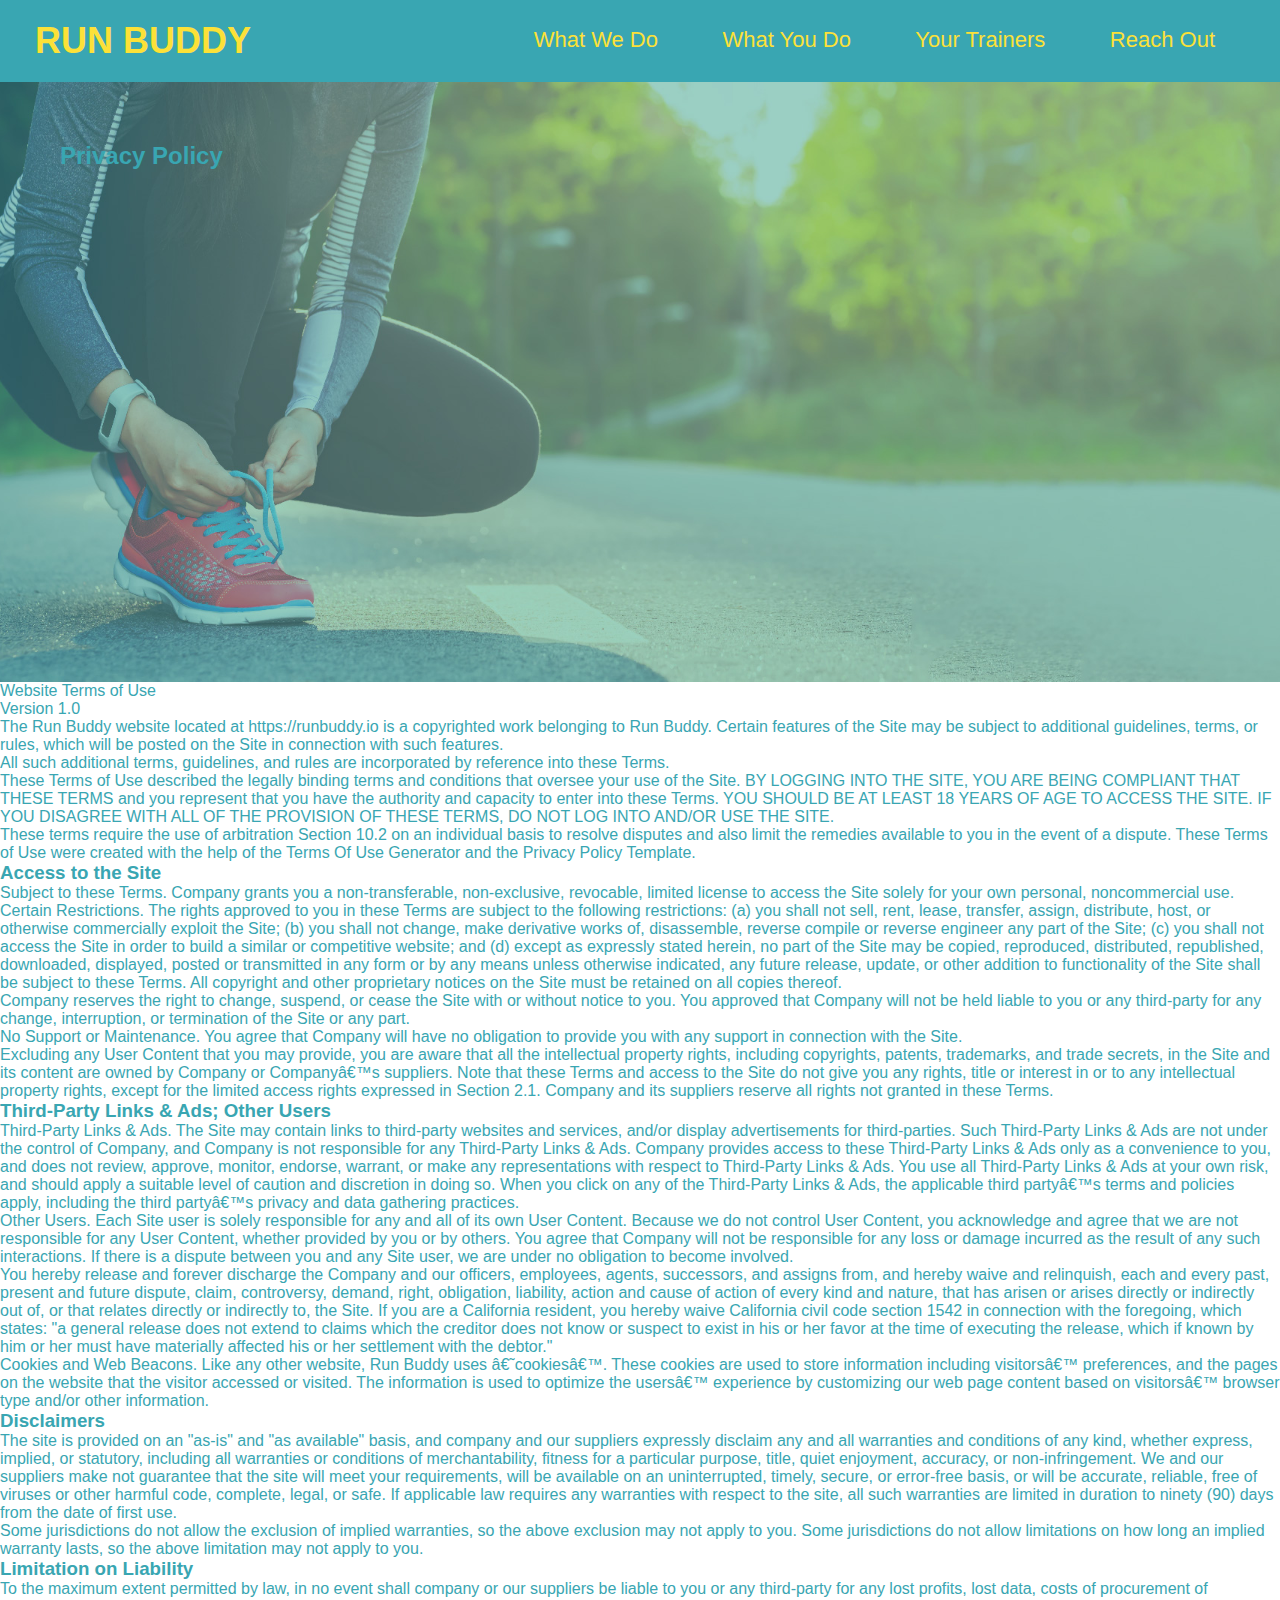
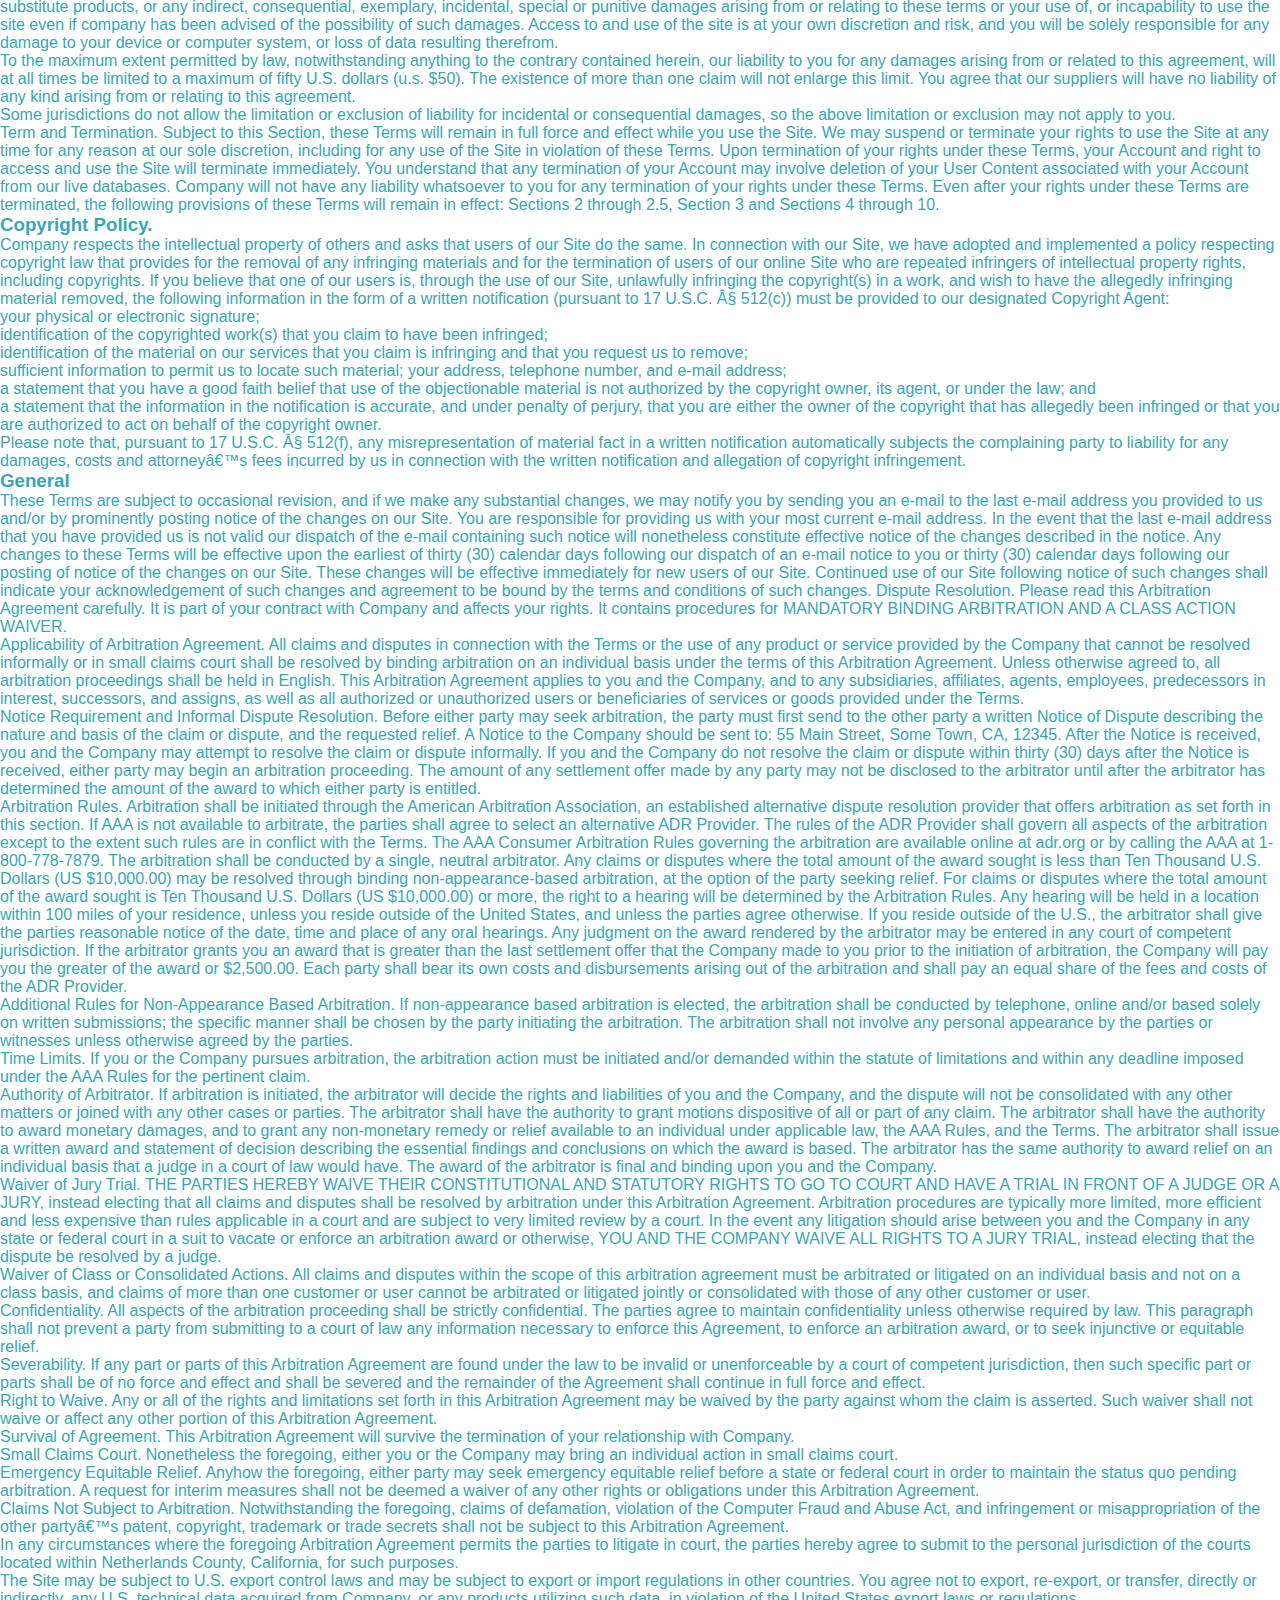
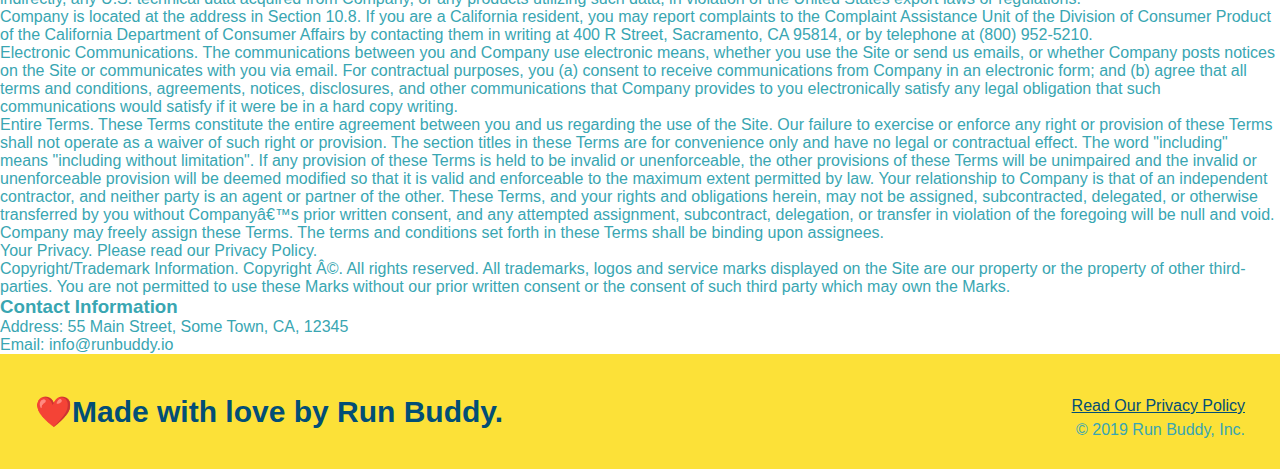
==== privacy-policy.html @ 760d0e8f "privacy policy html" ====
<!DOCTYPE html>
<html lang="en">
    <head>
        <meta charset="UTF-8"/>
        <title>Privacy Policy -  Run Buddy</title>
        <link rel="stylesheet" href="./assets/css/style.css"/>
        <link rel="stylesheet" href="./assets/css/secondary-styles.css"/>
    </head>
    <body>

        <header>
            <h1>
                <a href="/">RUN BUDDY</a>
                </h1>
            <nav>
                <!--Unordered list element-->
                <ul>
                    <!--list item element-->
                    <li>
                        <!--anchor element-->
                        <a href="./index.html#what-we-do">What We Do</a>
                    </li>
                    <li>
                        <a href="./index.html#what-you-do">What You Do</a>
                    </li>
                    <li>
                        <a href="./index.html#your-trainers">Your Trainers</a>
                    </li>
                    <li>
                        <a href="./index.html#reach-out">Reach Out</a>
                    </li>
                </ul>
            </nav>
            </header>

            <section class="hero">
                <h2 class="page-title">
                    Privacy Policy
                </h2>
            </section>

            <article class="secondary-content">
                <p>
                    Website Terms of Use
                  </p>
            
                  <p>
                    Version 1.0
                  </p>
            
                  <p>
                    The Run Buddy website located at https://runbuddy.io is a copyrighted work belonging to Run Buddy. Certain
                    features of the Site may be subject to additional guidelines, terms, or rules, which will be posted on the Site
                    in connection with such features.
                  </p>
            
                  <p>
                    All such additional terms, guidelines, and rules are incorporated by reference into these Terms.
                  </p>
            
                  <p>
                    These Terms of Use described the legally binding terms and conditions that oversee your use of the Site. BY
                    LOGGING INTO THE SITE, YOU ARE BEING COMPLIANT THAT THESE TERMS and you represent that you have the authority
                    and capacity to enter into these Terms. YOU SHOULD BE AT LEAST 18 YEARS OF AGE TO ACCESS THE SITE. IF YOU
                    DISAGREE WITH ALL OF THE PROVISION OF THESE TERMS, DO NOT LOG INTO AND/OR USE THE SITE.
                  </p>
            
                  <p>
                    These terms require the use of arbitration Section 10.2 on an individual basis to resolve disputes and also
                    limit the remedies available to you in the event of a dispute. These Terms of Use were created with the help of
                    the Terms Of Use Generator and the Privacy Policy Template.
                  </p>
            
                  <h3>
                    Access to the Site
                  </h3>
            
                  <p>
                    Subject to these Terms. Company grants you a non-transferable, non-exclusive, revocable, limited license to
                    access the Site solely for your own personal, noncommercial use.
                  </p>
            
                  <p>
                    Certain Restrictions. The rights approved to you in these Terms are subject to the following restrictions: (a)
                    you shall not sell, rent, lease, transfer, assign, distribute, host, or otherwise commercially exploit the Site;
                    (b) you shall not change, make derivative works of, disassemble, reverse compile or reverse engineer any part of
                    the Site; (c) you shall not access the Site in order to build a similar or competitive website; and (d) except
                    as expressly stated herein, no part of the Site may be copied, reproduced, distributed, republished, downloaded,
                    displayed, posted or transmitted in any form or by any means unless otherwise indicated, any future release,
                    update, or other addition to functionality of the Site shall be subject to these Terms. All copyright and other
                    proprietary notices on the Site must be retained on all copies thereof.
                  </p>
            
                  <p>
                    Company reserves the right to change, suspend, or cease the Site with or without notice to you. You approved
                    that Company will not be held liable to you or any third-party for any change, interruption, or termination of
                    the Site or any part.
                  </p>
            
                  <p>
                    No Support or Maintenance. You agree that Company will have no obligation to provide you with any support in
                    connection with the Site.
                  </p>
            
                  <p>
                    Excluding any User Content that you may provide, you are aware that all the intellectual property rights,
                    including copyrights, patents, trademarks, and trade secrets, in the Site and its content are owned by Company
                    or Companyâ€™s suppliers. Note that these Terms and access to the Site do not give you any rights, title or
                    interest in or to any intellectual property rights, except for the limited access rights expressed in Section
                    2.1. Company and its suppliers reserve all rights not granted in these Terms.
                  </p>
            
                  <h3>
                    Third-Party Links & Ads; Other Users
                  </h3>
            
                  <p>
                    Third-Party Links & Ads. The Site may contain links to third-party websites and services, and/or display
                    advertisements for third-parties. Such Third-Party Links & Ads are not under the control of Company, and Company
                    is not responsible for any Third-Party Links & Ads. Company provides access to these Third-Party Links & Ads
                    only as a convenience to you, and does not review, approve, monitor, endorse, warrant, or make any
                    representations with respect to Third-Party Links & Ads. You use all Third-Party Links & Ads at your own risk,
                    and should apply a suitable level of caution and discretion in doing so. When you click on any of the
                    Third-Party Links & Ads, the applicable third partyâ€™s terms and policies apply, including the third partyâ€™s
                    privacy and data gathering practices.
                  </p>
            
                  <p>
                    Other Users. Each Site user is solely responsible for any and all of its own User Content. Because we do not
                    control User Content, you acknowledge and agree that we are not responsible for any User Content, whether
                    provided by you or by others. You agree that Company will not be responsible for any loss or damage incurred as
                    the result of any such interactions. If there is a dispute between you and any Site user, we are under no
                    obligation to become involved.
                  </p>
            
                  <p>
                    You hereby release and forever discharge the Company and our officers, employees, agents, successors, and
                    assigns from, and hereby waive and relinquish, each and every past, present and future dispute, claim,
                    controversy, demand, right, obligation, liability, action and cause of action of every kind and nature, that has
                    arisen or arises directly or indirectly out of, or that relates directly or indirectly to, the Site. If you are
                    a California resident, you hereby waive California civil code section 1542 in connection with the foregoing,
                    which states: "a general release does not extend to claims which the creditor does not know or suspect to exist
                    in his or her favor at the time of executing the release, which if known by him or her must have materially
                    affected his or her settlement with the debtor."
                  </p>
            
                  <p>
                    Cookies and Web Beacons. Like any other website, Run Buddy uses â€˜cookiesâ€™. These cookies are used to store
                    information including visitorsâ€™ preferences, and the pages on the website that the visitor accessed or visited.
                    The information is used to optimize the usersâ€™ experience by customizing our web page content based on visitorsâ€™
                    browser type and/or other information.
                  </p>
            
                  <h3>
                    Disclaimers
                  </h3>
            
                  <p>
                    The site is provided on an "as-is" and "as available" basis, and company and our suppliers expressly disclaim
                    any and all warranties and conditions of any kind, whether express, implied, or statutory, including all
                    warranties or conditions of merchantability, fitness for a particular purpose, title, quiet enjoyment, accuracy,
                    or non-infringement. We and our suppliers make not guarantee that the site will meet your requirements, will be
                    available on an uninterrupted, timely, secure, or error-free basis, or will be accurate, reliable, free of
                    viruses or other harmful code, complete, legal, or safe. If applicable law requires any warranties with respect
                    to the site, all such warranties are limited in duration to ninety (90) days from the date of first use.
                  </p>
            
                  <p>
                    Some jurisdictions do not allow the exclusion of implied warranties, so the above exclusion may not apply to
                    you. Some jurisdictions do not allow limitations on how long an implied warranty lasts, so the above limitation
                    may not apply to you.
                  </p>
            
                  <h3>
                    Limitation on Liability
                  </h3>
            
                  <p>
                    To the maximum extent permitted by law, in no event shall company or our suppliers be liable to you or any
                    third-party for any lost profits, lost data, costs of procurement of substitute products, or any indirect,
                    consequential, exemplary, incidental, special or punitive damages arising from or relating to these terms or
                    your use of, or incapability to use the site even if company has been advised of the possibility of such
                    damages. Access to and use of the site is at your own discretion and risk, and you will be solely responsible
                    for any damage to your device or computer system, or loss of data resulting therefrom.
                  </p>
            
                  <p>
                    To the maximum extent permitted by law, notwithstanding anything to the contrary contained herein, our liability
                    to you for any damages arising from or related to this agreement, will at all times be limited to a maximum of
                    fifty U.S. dollars (u.s. $50). The existence of more than one claim will not enlarge this limit. You agree that
                    our suppliers will have no liability of any kind arising from or relating to this agreement.
                  </p>
            
                  <p>
                    Some jurisdictions do not allow the limitation or exclusion of liability for incidental or consequential
                    damages, so the above limitation or exclusion may not apply to you.
                  </p>
            
                  <p>
                    Term and Termination. Subject to this Section, these Terms will remain in full force and effect while you use
                    the Site. We may suspend or terminate your rights to use the Site at any time for any reason at our sole
                    discretion, including for any use of the Site in violation of these Terms. Upon termination of your rights under
                    these Terms, your Account and right to access and use the Site will terminate immediately. You understand that
                    any termination of your Account may involve deletion of your User Content associated with your Account from our
                    live databases. Company will not have any liability whatsoever to you for any termination of your rights under
                    these Terms. Even after your rights under these Terms are terminated, the following provisions of these Terms
                    will remain in effect: Sections 2 through 2.5, Section 3 and Sections 4 through 10.
                  </p>
            
                  <h3>
                    Copyright Policy.
                  </h3>
            
                  <p>
                    Company respects the intellectual property of others and asks that users of our Site do the same. In connection
                    with our Site, we have adopted and implemented a policy respecting copyright law that provides for the removal
                    of any infringing materials and for the termination of users of our online Site who are repeated infringers of
                    intellectual property rights, including copyrights. If you believe that one of our users is, through the use of
                    our Site, unlawfully infringing the copyright(s) in a work, and wish to have the allegedly infringing material
                    removed, the following information in the form of a written notification (pursuant to 17 U.S.C. Â§ 512(c)) must
                    be provided to our designated Copyright Agent:
                  </p>
            
                  <ul>
                    <li>
                      your physical or electronic signature;
                    </li>
                    <li>
                      identification of the copyrighted work(s) that you claim to have been infringed;
                    </li>
                    <li>
                      identification of the material on our services that you claim is infringing and that you request us to remove;
                    </li>
                    <li>
                      sufficient information to permit us to locate such material; your address, telephone number, and e-mail
                      address;
                    </li>
                    <li>
                      a statement that you have a good faith belief that use of the objectionable material is not authorized by the
                      copyright owner, its agent, or under the law; and
                    </li>
                    <li>
                      a statement that the information in the notification is accurate, and under penalty of perjury, that you are
                      either the owner of the copyright that has allegedly been infringed or that you are authorized to act on
                      behalf of the copyright owner.
                    </li>
                  </ul>
            
                  <p>
                    Please note that, pursuant to 17 U.S.C. Â§ 512(f), any misrepresentation of material fact in a written
                    notification automatically subjects the complaining party to liability for any damages, costs and attorneyâ€™s
                    fees incurred by us in connection with the written notification and allegation of copyright infringement.
                  </p>
            
                  <h3>
                    General
                  </h3>
            
                  <p>
                    These Terms are subject to occasional revision, and if we make any substantial changes, we may notify you by
                    sending you an e-mail to the last e-mail address you provided to us and/or by prominently posting notice of the
                    changes on our Site. You are responsible for providing us with your most current e-mail address. In the event
                    that the last e-mail address that you have provided us is not valid our dispatch of the e-mail containing such
                    notice will nonetheless constitute effective notice of the changes described in the notice. Any changes to these
                    Terms will be effective upon the earliest of thirty (30) calendar days following our dispatch of an e-mail
                    notice to you or thirty (30) calendar days following our posting of notice of the changes on our Site. These
                    changes will be effective immediately for new users of our Site. Continued use of our Site following notice of
                    such changes shall indicate your acknowledgement of such changes and agreement to be bound by the terms and
                    conditions of such changes. Dispute Resolution. Please read this Arbitration Agreement carefully. It is part of
                    your contract with Company and affects your rights. It contains procedures for MANDATORY BINDING ARBITRATION AND
                    A CLASS ACTION WAIVER.
                  </p>
            
                  <p>
                    Applicability of Arbitration Agreement. All claims and disputes in connection with the Terms or the use of any
                    product or service provided by the Company that cannot be resolved informally or in small claims court shall be
                    resolved by binding arbitration on an individual basis under the terms of this Arbitration Agreement. Unless
                    otherwise agreed to, all arbitration proceedings shall be held in English. This Arbitration Agreement applies to
                    you and the Company, and to any subsidiaries, affiliates, agents, employees, predecessors in interest,
                    successors, and assigns, as well as all authorized or unauthorized users or beneficiaries of services or goods
                    provided under the Terms.
                  </p>
            
                  <p>
                    Notice Requirement and Informal Dispute Resolution. Before either party may seek arbitration, the party must
                    first send to the other party a written Notice of Dispute describing the nature and basis of the claim or
                    dispute, and the requested relief. A Notice to the Company should be sent to: 55 Main Street, Some Town, CA,
                    12345. After the Notice is received, you and the Company may attempt to resolve the claim or dispute informally.
                    If you and the Company do not resolve the claim or dispute within thirty (30) days after the Notice is received,
                    either party may begin an arbitration proceeding. The amount of any settlement offer made by any party may not
                    be disclosed to the arbitrator until after the arbitrator has determined the amount of the award to which either
                    party is entitled.
                  </p>
            
                  <p>
                    Arbitration Rules. Arbitration shall be initiated through the American Arbitration Association, an established
                    alternative dispute resolution provider that offers arbitration as set forth in this section. If AAA is not
                    available to arbitrate, the parties shall agree to select an alternative ADR Provider. The rules of the ADR
                    Provider shall govern all aspects of the arbitration except to the extent such rules are in conflict with the
                    Terms. The AAA Consumer Arbitration Rules governing the arbitration are available online at adr.org or by
                    calling the AAA at 1-800-778-7879. The arbitration shall be conducted by a single, neutral arbitrator. Any
                    claims or disputes where the total amount of the award sought is less than Ten Thousand U.S. Dollars (US
                    $10,000.00) may be resolved through binding non-appearance-based arbitration, at the option of the party seeking
                    relief. For claims or disputes where the total amount of the award sought is Ten Thousand U.S. Dollars (US
                    $10,000.00) or more, the right to a hearing will be determined by the Arbitration Rules. Any hearing will be
                    held in a location within 100 miles of your residence, unless you reside outside of the United States, and
                    unless the parties agree otherwise. If you reside outside of the U.S., the arbitrator shall give the parties
                    reasonable notice of the date, time and place of any oral hearings. Any judgment on the award rendered by the
                    arbitrator may be entered in any court of competent jurisdiction. If the arbitrator grants you an award that is
                    greater than the last settlement offer that the Company made to you prior to the initiation of arbitration, the
                    Company will pay you the greater of the award or $2,500.00. Each party shall bear its own costs and
                    disbursements arising out of the arbitration and shall pay an equal share of the fees and costs of the ADR
                    Provider.
                  </p>
            
                  <p>
                    Additional Rules for Non-Appearance Based Arbitration. If non-appearance based arbitration is elected, the
                    arbitration shall be conducted by telephone, online and/or based solely on written submissions; the specific
                    manner shall be chosen by the party initiating the arbitration. The arbitration shall not involve any personal
                    appearance by the parties or witnesses unless otherwise agreed by the parties.
                  </p>
            
                  <p>
                    Time Limits. If you or the Company pursues arbitration, the arbitration action must be initiated and/or demanded
                    within the statute of limitations and within any deadline imposed under the AAA Rules for the pertinent claim.
                  </p>
            
                  <p>
                    Authority of Arbitrator. If arbitration is initiated, the arbitrator will decide the rights and liabilities of
                    you and the Company, and the dispute will not be consolidated with any other matters or joined with any other
                    cases or parties. The arbitrator shall have the authority to grant motions dispositive of all or part of any
                    claim. The arbitrator shall have the authority to award monetary damages, and to grant any non-monetary remedy
                    or relief available to an individual under applicable law, the AAA Rules, and the Terms. The arbitrator shall
                    issue a written award and statement of decision describing the essential findings and conclusions on which the
                    award is based. The arbitrator has the same authority to award relief on an individual basis that a judge in a
                    court of law would have. The award of the arbitrator is final and binding upon you and the Company.
                  </p>
            
                  <p>
                    Waiver of Jury Trial. THE PARTIES HEREBY WAIVE THEIR CONSTITUTIONAL AND STATUTORY RIGHTS TO GO TO COURT AND HAVE
                    A TRIAL IN FRONT OF A JUDGE OR A JURY, instead electing that all claims and disputes shall be resolved by
                    arbitration under this Arbitration Agreement. Arbitration procedures are typically more limited, more efficient
                    and less expensive than rules applicable in a court and are subject to very limited review by a court. In the
                    event any litigation should arise between you and the Company in any state or federal court in a suit to vacate
                    or enforce an arbitration award or otherwise, YOU AND THE COMPANY WAIVE ALL RIGHTS TO A JURY TRIAL, instead
                    electing that the dispute be resolved by a judge.
                  </p>
            
                  <p>
                    Waiver of Class or Consolidated Actions. All claims and disputes within the scope of this arbitration agreement
                    must be arbitrated or litigated on an individual basis and not on a class basis, and claims of more than one
                    customer or user cannot be arbitrated or litigated jointly or consolidated with those of any other customer or
                    user.
                  </p>
            
                  <p>
                    Confidentiality. All aspects of the arbitration proceeding shall be strictly confidential. The parties agree to
                    maintain confidentiality unless otherwise required by law. This paragraph shall not prevent a party from
                    submitting to a court of law any information necessary to enforce this Agreement, to enforce an arbitration
                    award, or to seek injunctive or equitable relief.
                  </p>
            
                  <p>
                    Severability. If any part or parts of this Arbitration Agreement are found under the law to be invalid or
                    unenforceable by a court of competent jurisdiction, then such specific part or parts shall be of no force and
                    effect and shall be severed and the remainder of the Agreement shall continue in full force and effect.
                  </p>
            
                  <p>
                    Right to Waive. Any or all of the rights and limitations set forth in this Arbitration Agreement may be waived
                    by the party against whom the claim is asserted. Such waiver shall not waive or affect any other portion of this
                    Arbitration Agreement.
                  </p>
            
                  <p>
                    Survival of Agreement. This Arbitration Agreement will survive the termination of your relationship with
                    Company.
                  </p>
            
                  <p>
                    Small Claims Court. Nonetheless the foregoing, either you or the Company may bring an individual action in small
                    claims court.
                  </p>
            
                  <p>
                    Emergency Equitable Relief. Anyhow the foregoing, either party may seek emergency equitable relief before a
                    state or federal court in order to maintain the status quo pending arbitration. A request for interim measures
                    shall not be deemed a waiver of any other rights or obligations under this Arbitration Agreement.
                  </p>
            
                  <p>
                    Claims Not Subject to Arbitration. Notwithstanding the foregoing, claims of defamation, violation of the
                    Computer Fraud and Abuse Act, and infringement or misappropriation of the other partyâ€™s patent, copyright,
                    trademark or trade secrets shall not be subject to this Arbitration Agreement.
                  </p>
            
                  <p>
                    In any circumstances where the foregoing Arbitration Agreement permits the parties to litigate in court, the
                    parties hereby agree to submit to the personal jurisdiction of the courts located within Netherlands County,
                    California, for such purposes.
                  </p>
            
                  <p>
                    The Site may be subject to U.S. export control laws and may be subject to export or import regulations in other
                    countries. You agree not to export, re-export, or transfer, directly or indirectly, any U.S. technical data
                    acquired from Company, or any products utilizing such data, in violation of the United States export laws or
                    regulations.
                  </p>
            
                  <p>
                    Company is located at the address in Section 10.8. If you are a California resident, you may report complaints
                    to the Complaint Assistance Unit of the Division of Consumer Product of the California Department of Consumer
                    Affairs by contacting them in writing at 400 R Street, Sacramento, CA 95814, or by telephone at (800) 952-5210.
                  </p>
            
                  <p>
                    Electronic Communications. The communications between you and Company use electronic means, whether you use the
                    Site or send us emails, or whether Company posts notices on the Site or communicates with you via email. For
                    contractual purposes, you (a) consent to receive communications from Company in an electronic form; and (b)
                    agree that all terms and conditions, agreements, notices, disclosures, and other communications that Company
                    provides to you electronically satisfy any legal obligation that such communications would satisfy if it were be
                    in a hard copy writing.
                  </p>
            
                  <p>
                    Entire Terms. These Terms constitute the entire agreement between you and us regarding the use of the Site. Our
                    failure to exercise or enforce any right or provision of these Terms shall not operate as a waiver of such right
                    or provision. The section titles in these Terms are for convenience only and have no legal or contractual
                    effect. The word "including" means "including without limitation". If any provision of these Terms is held to be
                    invalid or unenforceable, the other provisions of these Terms will be unimpaired and the invalid or
                    unenforceable provision will be deemed modified so that it is valid and enforceable to the maximum extent
                    permitted by law. Your relationship to Company is that of an independent contractor, and neither party is an
                    agent or partner of the other. These Terms, and your rights and obligations herein, may not be assigned,
                    subcontracted, delegated, or otherwise transferred by you without Companyâ€™s prior written consent, and any
                    attempted assignment, subcontract, delegation, or transfer in violation of the foregoing will be null and void.
                    Company may freely assign these Terms. The terms and conditions set forth in these Terms shall be binding upon
                    assignees.
                  </p>
            
                  <p>
                    Your Privacy. Please read our Privacy Policy.
                  </p>
            
                  <p>
                    Copyright/Trademark Information. Copyright Â©. All rights reserved. All trademarks, logos and service marks
                    displayed on the Site are our property or the property of other third-parties. You are not permitted to use
                    these Marks without our prior written consent or the consent of such third party which may own the Marks.
                  </p>
            
                  <h3>
                    Contact Information
                  </h3>
            
                  <p>
                    Address: 55 Main Street, Some Town, CA, 12345
                  </p>
            
                  <p>
                    Email: info@runbuddy.io
                  </p>


            </article>
    



            <!--footer-->
        <footer>
            <h2>❤️Made with love by Run Buddy.</h2>
            <div>
                <a href="#">Read Our Privacy Policy</a><br />
                &copy; 2019 Run Buddy, Inc.
            </div>
        </footer>

    </body>
</html>
---- assets/css/style.css ----
* {
    margin: 0;
    padding: 0;
    box-sizing: border-box;
}

body {
    /* more on this crazy alphanumerical value in a minute! */
    color: #39a6b2;
    font-family: Helvetica, Arial, sans-serif;
  }

  /* apply styles to <header> */
header {
    padding: 20px 35px;
    background-color: #39a6b2;
  }

  header h1 {
    font-weight: bold;
    font-size: 36px;
    color: #fce138;
    margin: 0;
  }
  
  header a {
      text-decoration: none;
      color:#fce138;
  }

  header nav {
      float: right;
      margin: 7px 0;
  }

  header nav ul li {
      display: inline;
  }

  header nav ul li a {
      margin: 0 30px;
      font-weight: lighter;
      font-size: 22px;
  }

  header h1 {
      font-weight: bold;
      font-size: 36px;
      color: #fce138;
      margin: 0;
      display: inline;
  }

  footer {
      background: #fce138;
      width: 100%;
      padding: 40px 35px;
  }

  footer h2 {
      display: inline;
      color: #024e76;
      font-size: 30px;
      margin: 0;
  }


  footer div{
      float: right;
      line-height: 1.5;
      text-align: right;
  }

  footer a {
      color: #024e76;
  }

  section {
      padding: 60px;
  }
  
  /* Hero Style Start */
  .hero {
      background-image: url("../images/hero-bg.jpeg");
      height: 600px;
      background-size: cover;
      background-position: center;
      position: relative;   
  }

  .hero-form {
      border: 3px solid #024e76;
      background-color: #fce138;
      padding: 20px;
      width: 500px;
      color: #024e76;
      position: absolute;
      bottom: 120px;
      right: 140px;    
  }

  .hero-form h3 {
      font-size: 24px;
      margin: 0;
  }

  .hero-form p {
      margin: 5px 0 15px 0;
  }

  .form-input {
      border: 1px solid #024e76;
      display: block;
      padding: 7px 15px;
      font-size: 16px;
      color: #024e76;
      width: 100%;
      margin-bottom: 15px;
  }

  .hero-form label {
      margin: 0 5px;
  }

  .hero-form button {
      color: #fce138;
      background-color: #024e76;
      border: none;
      padding: 10px 20px;
      font-size: 16px;
  }


   /* Hero Style End */

   /* what we do start */
   .intro {
       text-align: center;
   }



   .intro p {
       line-height: 1.7;
       color: #39a6b2;
       width: 80%;
       font-size: 20px;
       margin: 0 auto;
   }

 /* what we do end*/
 
 
/* what you do */
   .steps {
       text-align: center;
       background: #fce138;
   }

  

   .section-title {
       font-size: 55px;
       color: #024e76;
       margin-bottom: 35px;
       padding: 0 100px 20px 100px;
       display: inline-block;border-bottom: 3px solid;
   }

   .primary-border {
       border-color: #fce138;
   }

   .secondary-border {
       border-color: #39a6b2;
   }

   .steps div {
       margin-bottom: 80px;
   }

   .steps img {
       width: 15%;
       margin: 10px 0;
   }

   .steps h3 {
       color: #024e76;
       font-size: 46px;
       margin-top: 10px;
   }

   .steps p {
       color: #39a6b2;
       font-size: 23px;
   }

   .steps span {
       font-size: 38px;
   }
/* meet the trainers */
   .trainers {
       text-align: center;
   }

   .trainer {
       width: 900px;
       margin:0 auto 30px auto;
       background: #024e76;
       color: #fce138;
       overflow: auto;
   }
   .trainer img {
       width: 35%;
       float: left;
   }

   .trainer-bio {
       padding: 35px;
       float: left;
       width: 65%;
   }

   .text-left {
       text-align: left;
   }
   .text-right {
       text-align:right;
   }

   .trainer-bio h3 {
       font-size: 32px;
       margin-bottom: 8px;
   }

   .trainer-bio h4 {
       font-weight: lighter;
       font-size: 26px;
       margin-bottom: 25px;
   }
   .trainer-bio p {
       font-size: 17px;
       line-height: 1.3;
   }

   /* reach out */
.contact {
    background: #024e76;
    text-align: center;
}

.contact h2 {
    color: #fce138;
    border-color: #39a6b2;

}

.contact-info iframe {
    width: 400px;
    height: 400px;
}

.contact-info div {
    width: 420px;
    display: inline-block;
    vertical-align: top;
    text-align:left;
    margin: 30px 0 0 60px;
    color: white;
}

.contact-info h3 {
    color: #fce138;
    font-size: 32px;
}

.contact-info p, .contact-info address {
    margin: 20px 0;
    line-height: 1.5;
    font-size: 20px;
    font-style: normal;

}

.contact-info a {
    color:#fce138;
}
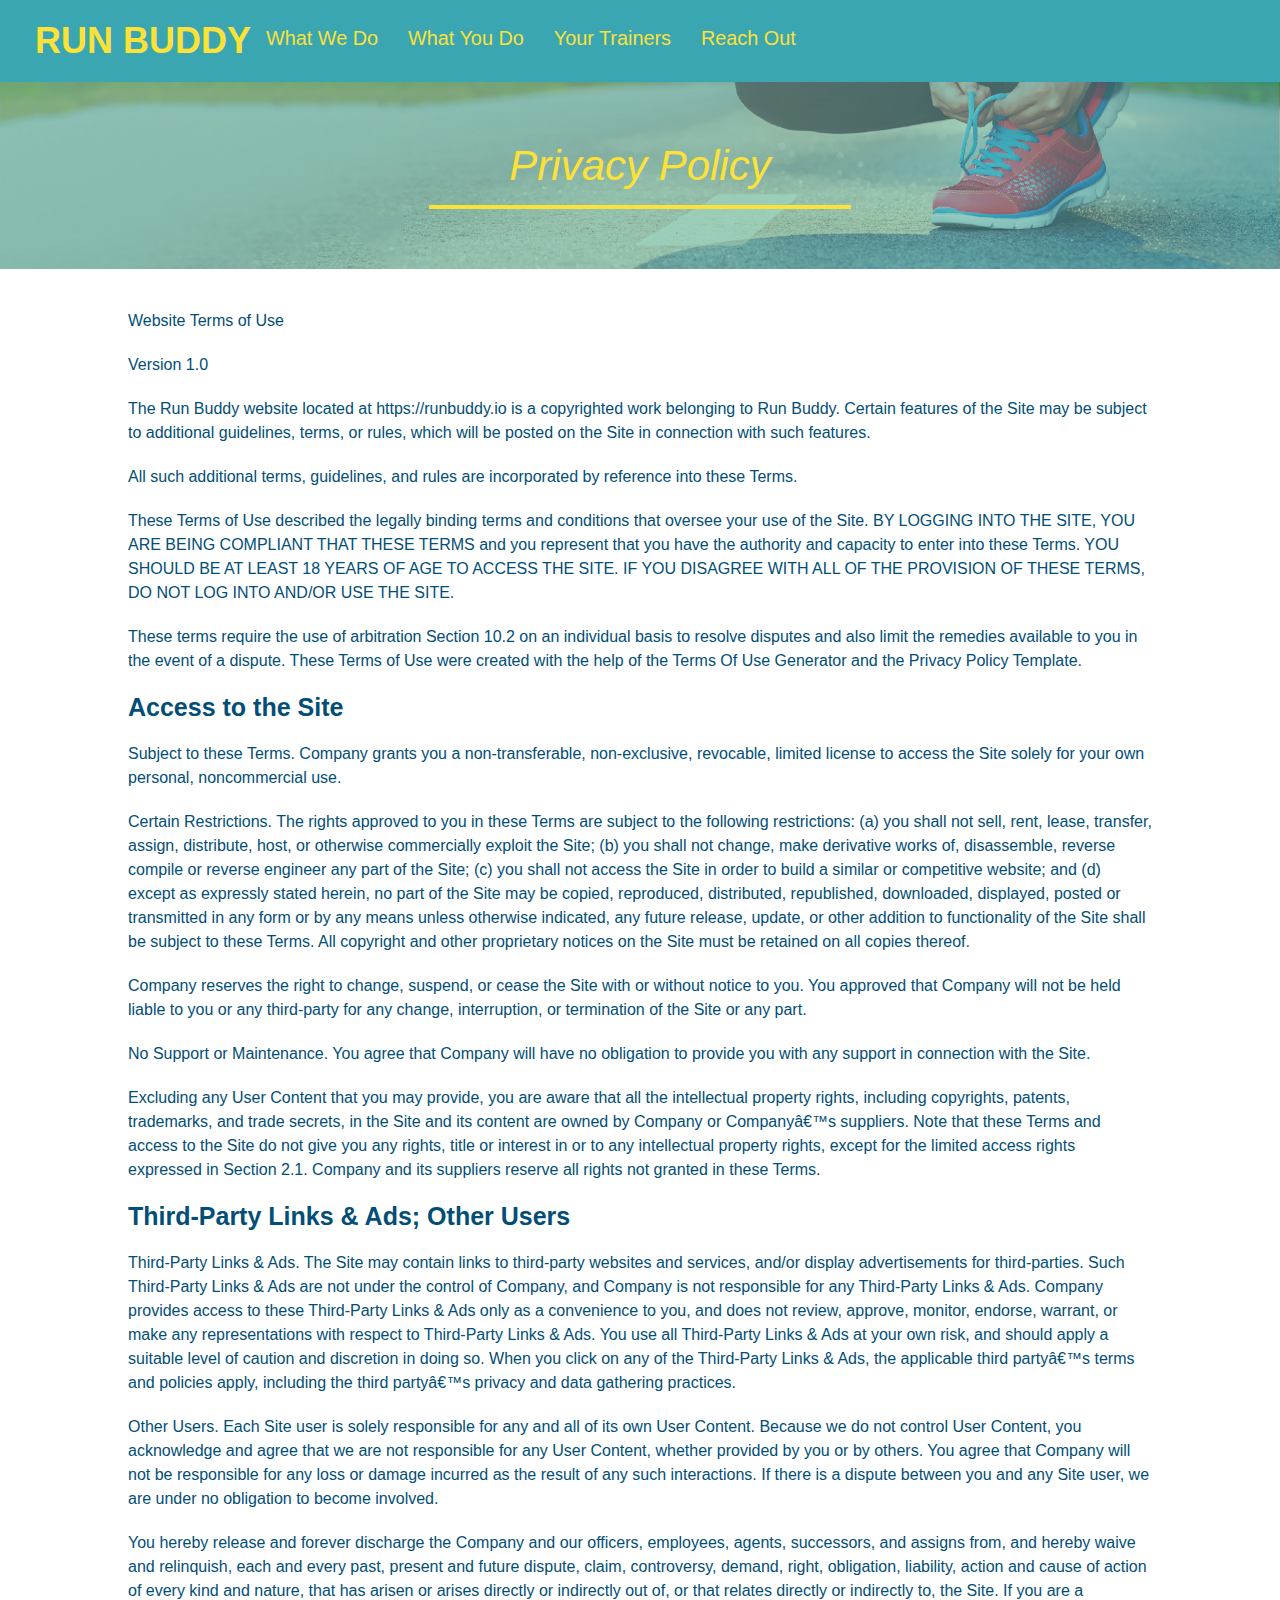
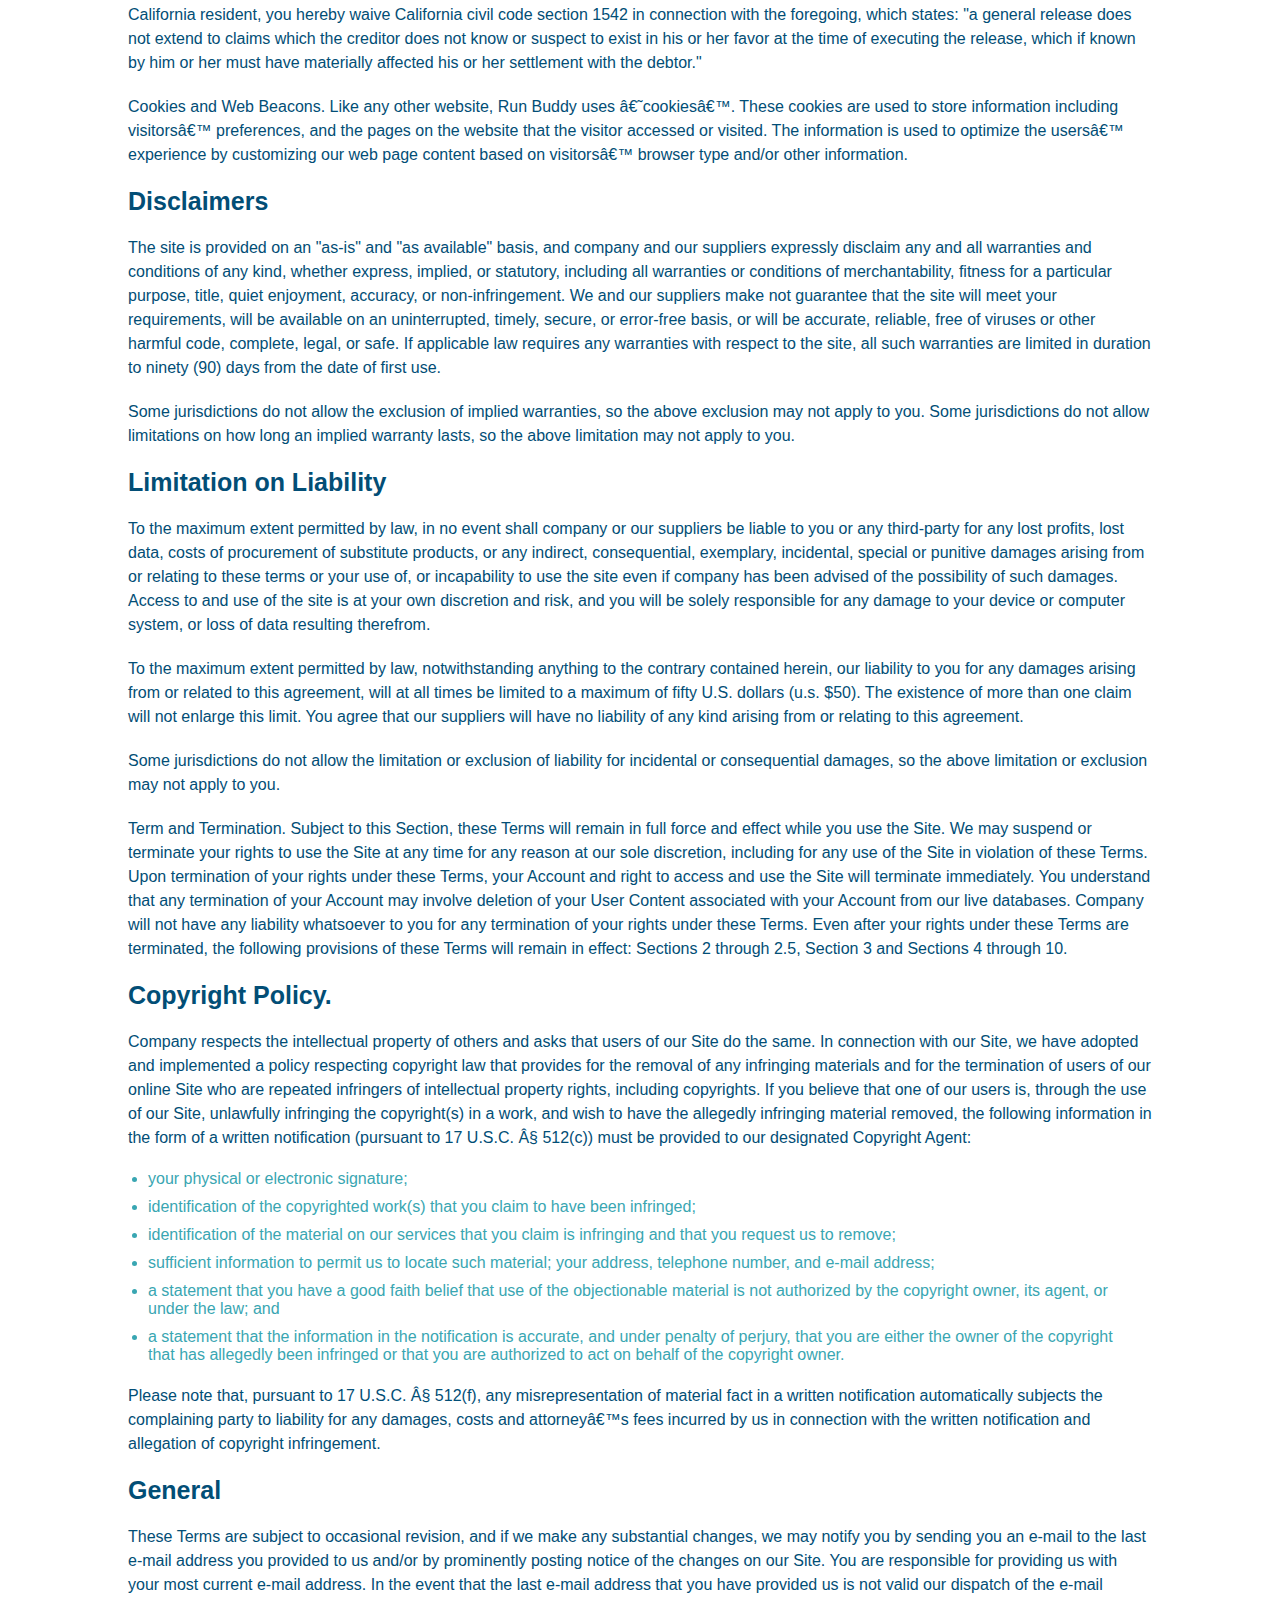
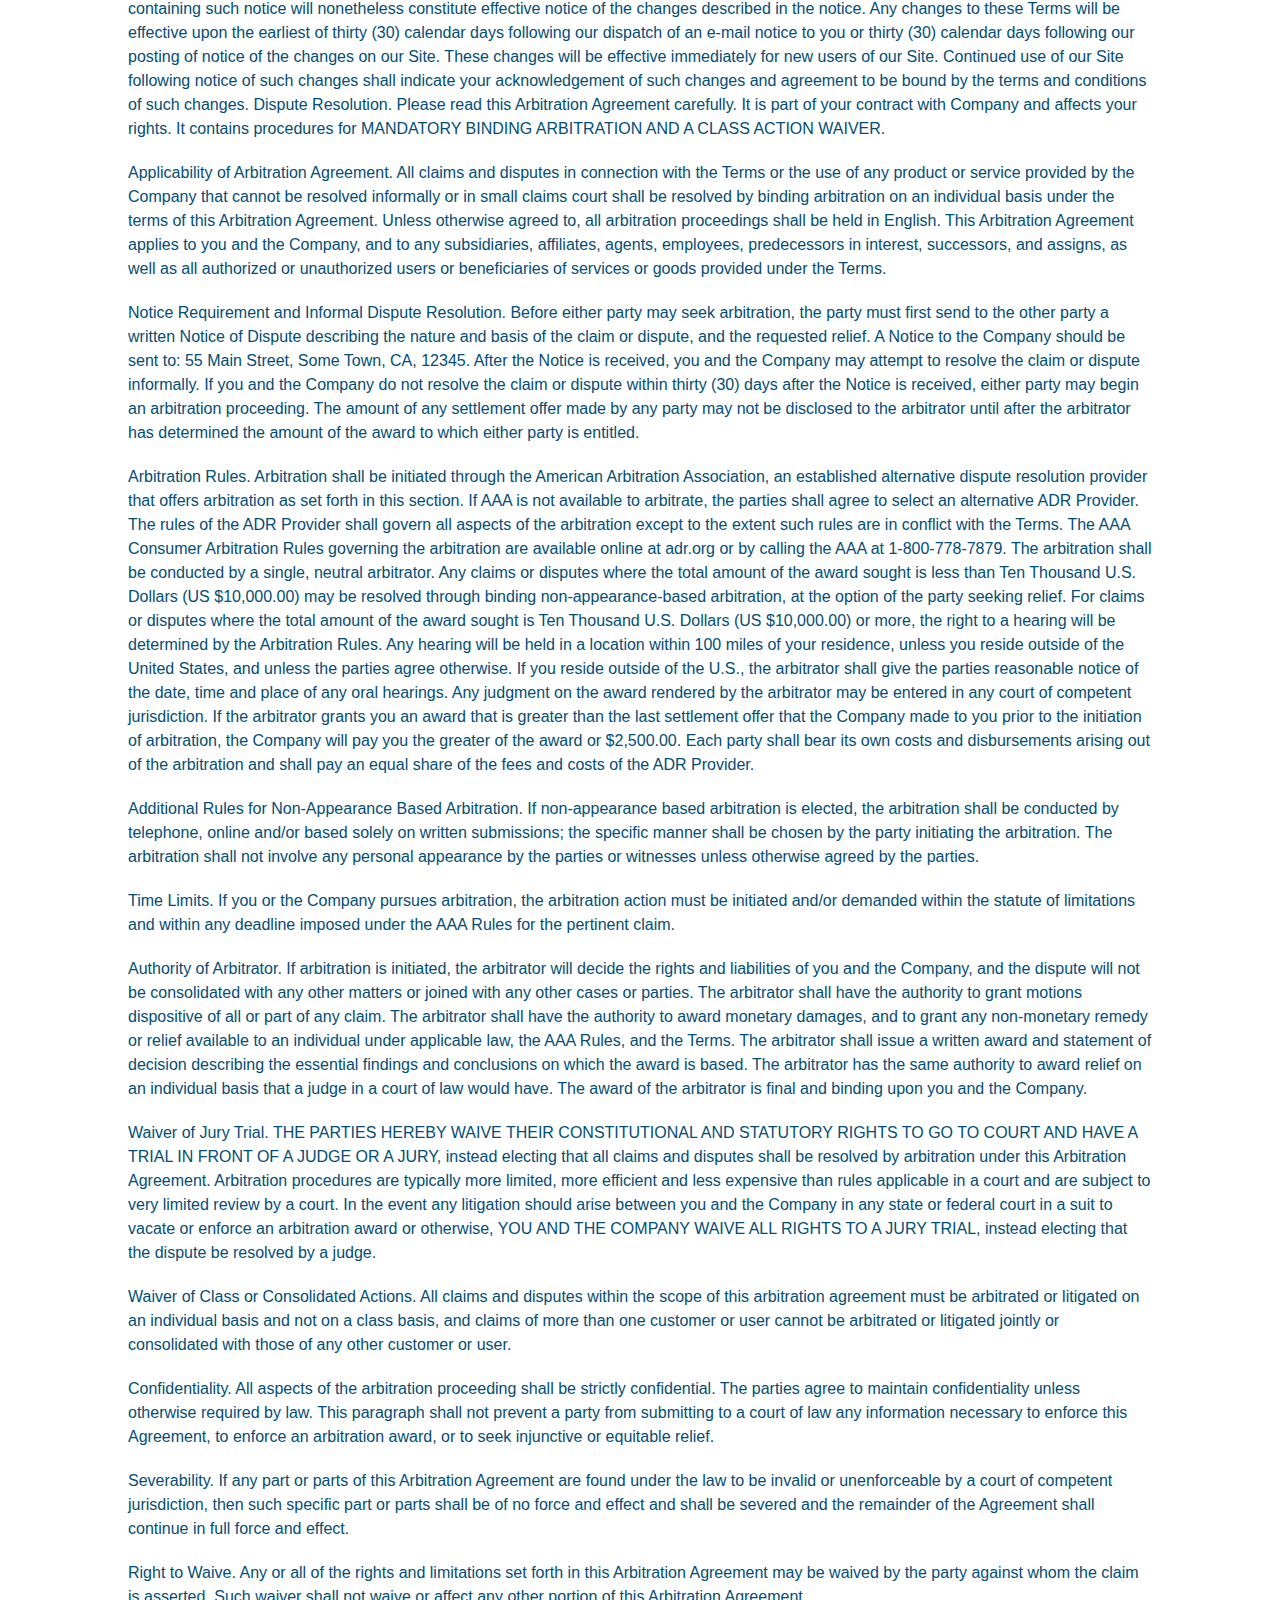
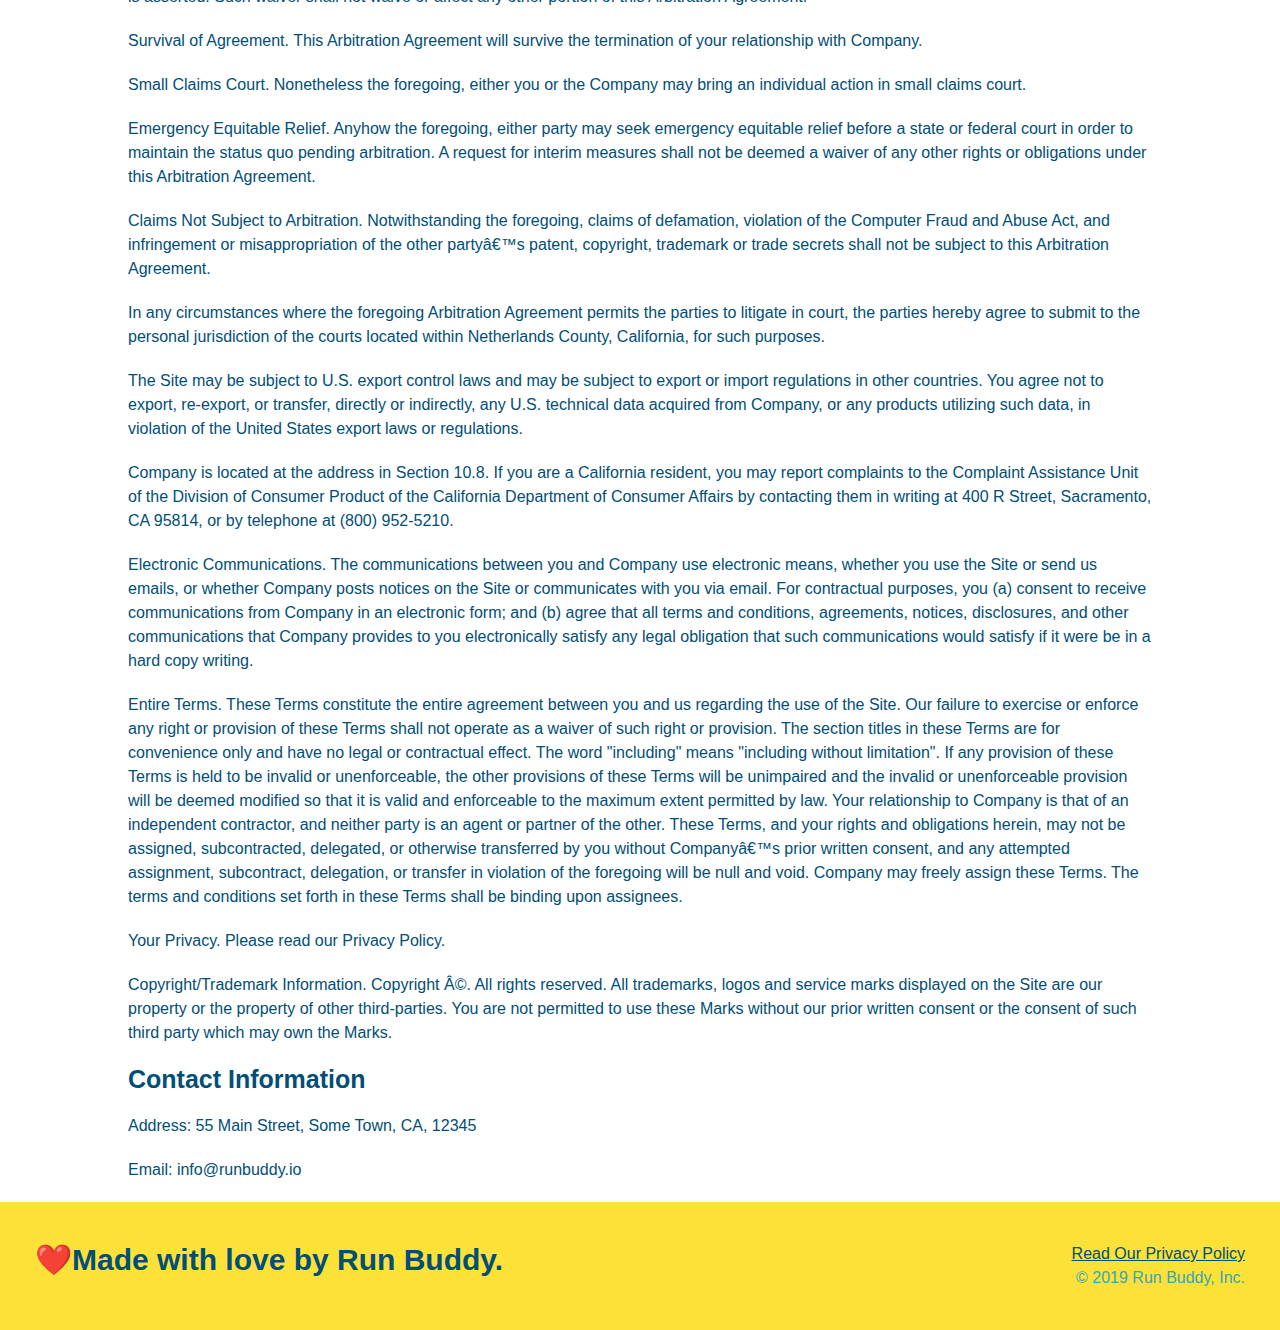
==== commit 24a793d7: "added media queries to css" ====
--- a/privacy-policy.html
+++ b/privacy-policy.html
@@ -2,6 +2,7 @@
 <html lang="en">
     <head>
         <meta charset="UTF-8"/>
+        <meta name="viewport" content="width=device-width, initial-scale=1.0"/>
         <title>Privacy Policy -  Run Buddy</title>
         <link rel="stylesheet" href="./assets/css/style.css"/>
         <link rel="stylesheet" href="./assets/css/secondary-styles.css"/>
--- a/assets/css/style.css
+++ b/assets/css/style.css
@@ -14,13 +14,16 @@
 header {
     padding: 20px 35px;
     background-color: #39a6b2;
+    display: flex;
   }
 
   header h1 {
     font-weight: bold;
+    margin: 0;
     font-size: 36px;
     color: #fce138;
-    margin: 0;
+    justify-content: space-between;
+    flex-wrap: wrap;
   }
   
   header a {
@@ -29,36 +32,38 @@
   }
 
   header nav {
-      float: right;
+      
       margin: 7px 0;
   }
 
-  header nav ul li {
-      display: inline;
+  header nav ul {
+      display: flex;
+      flex-wrap: wrap;
+      justify-content:space-between;
+      align-items: center;
+      list-style: none;
+
   }
 
   header nav ul li a {
-      margin: 0 30px;
+      padding: 10px 15px;
       font-weight: lighter;
-      font-size: 22px;
-  }
-
-  header h1 {
-      font-weight: bold;
-      font-size: 36px;
-      color: #fce138;
-      margin: 0;
-      display: inline;
-  }
+      font-size: 1.55vw;
+  }
+
+
 
   footer {
       background: #fce138;
       width: 100%;
       padding: 40px 35px;
+      display: flex;
+      justify-content: space-between;
+      flex-wrap: wrap;
   }
 
   footer h2 {
-      display: inline;
+      
       color: #024e76;
       font-size: 30px;
       margin: 0;
@@ -66,7 +71,7 @@
 
 
   footer div{
-      float: right;
+      
       line-height: 1.5;
       text-align: right;
   }
@@ -82,20 +87,20 @@
   /* Hero Style Start */
   .hero {
       background-image: url("../images/hero-bg.jpeg");
-      height: 600px;
       background-size: cover;
       background-position: center;
-      position: relative;   
+      display: flex;
+      justify-content: center;
+      flex-wrap: wrap;
+      align-items: flex-start;
+         
   }
 
   .hero-form {
       border: 3px solid #024e76;
       background-color: #fce138;
       padding: 20px;
-      width: 500px;
       color: #024e76;
-      position: absolute;
-      bottom: 120px;
       right: 140px;    
   }
 
@@ -106,6 +111,8 @@
 
   .hero-form p {
       margin: 5px 0 15px 0;
+      width: 40%;
+      margin: 3.5%;
   }
 
   .form-input {
@@ -130,13 +137,27 @@
       font-size: 16px;
   }
 
+  .hero-cta {
+      width: 35%;
+      text-align: right;
+      margin: 3.5%;
+      color: #fff;
+      font-size: 18px;
+      line-height: 1.2;
+
+  }
+
+  .hero-cta2 {
+      font-style: italic;
+      font-size: 55px;
+      color: #fce138;
+  }
+
 
    /* Hero Style End */
 
    /* what we do start */
-   .intro {
-       text-align: center;
-   }
+   
 
 
 
@@ -146,6 +167,7 @@
        width: 80%;
        font-size: 20px;
        margin: 0 auto;
+       text-align: center;
    }
 
  /* what we do end*/
@@ -153,18 +175,21 @@
  
 /* what you do */
    .steps {
+       
+       background: #fce138;
+   }
+
+  
+
+   .section-title {
+       font-size: 48px;
+       color: #024e76;
+       border-bottom: 3px solid;
+       padding-bottom: 20px;
        text-align: center;
-       background: #fce138;
-   }
-
-  
-
-   .section-title {
-       font-size: 55px;
-       color: #024e76;
-       margin-bottom: 35px;
-       padding: 0 100px 20px 100px;
-       display: inline-block;border-bottom: 3px solid;
+       margin: 0 auto 35px auto;
+       width: 50%;
+
    }
 
    .primary-border {
@@ -175,50 +200,87 @@
        border-color: #39a6b2;
    }
 
-   .steps div {
-       margin-bottom: 80px;
-   }
-
-   .steps img {
-       width: 15%;
-       margin: 10px 0;
-   }
-
-   .steps h3 {
+   .step h3 {
        color: #024e76;
        font-size: 46px;
        margin-top: 10px;
-   }
-
-   .steps p {
+       flex: 1 30%;
+
+   }
+
+   .step-info {
+       flex: 2 70%;
+       display: flex;
+       flex-wrap: wrap;
+       align-items: center;
+
+   }
+
+   .step-img {
+       flex: 1 12%;
+       margin-right: 20px;
+   }
+
+   .step-img img {
+       max-width: 100%;
+   }
+
+   .step-text {
+       flex: 12;
+   }
+
+   .step-text p {
        color: #39a6b2;
-       font-size: 23px;
-   }
-
-   .steps span {
-       font-size: 38px;
-   }
+       font-size: 18px;
+   }
+
+   .step-text h4 {
+       font-size: 26px;
+       line-height: 1.5;
+       color: #024e76;
+   }
+
+   .step {
+       margin: 50px auto;
+       padding-bottom: 50px;
+       width: 80%;
+       border-bottom: 1px solid #39a6b2;
+       display: flex;
+       flex-wrap: wrap;
+       align-items: center;
+       justify-content:space-between;
+
+    }
+
+
+
+
+
+   
 /* meet the trainers */
    .trainers {
-       text-align: center;
+       width: 100%;
+       margin: 0 auto;
+       display: flex;
+       flex-wrap: wrap;
+       justify-content: space-around;
    }
 
    .trainer {
-       width: 900px;
-       margin:0 auto 30px auto;
+       flex: 1;
+       margin: 20px;
        background: #024e76;
        color: #fce138;
-       overflow: auto;
+       
    }
    .trainer img {
-       width: 35%;
-       float: left;
+       width: 100%;
+       
    }
 
    .trainer-bio {
-       padding: 35px;
-       float: left;
-       width: 65%;
+       padding: 25px;
+       line-height: 1.3;
    }
 
    .text-left {
@@ -229,24 +291,24 @@
    }
 
    .trainer-bio h3 {
-       font-size: 32px;
-       margin-bottom: 8px;
+       font-size: 28px;
+       
    }
 
    .trainer-bio h4 {
        font-weight: lighter;
-       font-size: 26px;
-       margin-bottom: 25px;
+       font-size: 22px;
+       margin-bottom: 15px;
    }
    .trainer-bio p {
        font-size: 17px;
-       line-height: 1.3;
+       
    }
 
    /* reach out */
 .contact {
     background: #024e76;
-    text-align: center;
+    
 }
 
 .contact h2 {
@@ -256,17 +318,17 @@
 }
 
 .contact-info iframe {
-    width: 400px;
     height: 400px;
 }
 
 .contact-info div {
-    width: 420px;
-    display: inline-block;
-    vertical-align: top;
-    text-align:left;
-    margin: 30px 0 0 60px;
     color: white;
+}
+
+.contact-info {
+    display: flex;
+    justify-content: space-between;
+    flex-wrap: wrap;
 }
 
 .contact-info h3 {
@@ -277,11 +339,67 @@
 .contact-info p, .contact-info address {
     margin: 20px 0;
     line-height: 1.5;
-    font-size: 20px;
+    font-size: 16px;
     font-style: normal;
+
+}
+
+.contact-info > * {
+    flex: 1;
+    margin: 15px;
+}
+
+.contact-form input, .contact-form textarea {
+    border: 1px solid #024e76;
+    display: block;
+    padding: 7px 15px;
+    font-size: 16px;
+    color: #024e76;
+    width: 100%;
+    margin-bottom: 15px;
+    margin-top: 5px;
+
+}
+
+.contact-form button {
+    width: 100%;
+    border: none;
+    background: #fce138;
+    color: #024e76;
+    text-align: center;
+    padding: 15px 0;
+    font-size: 16px;
 
 }
 
 .contact-info a {
     color:#fce138;
 }
+
+.flex-row {
+    display: flex;
+}
+
+/* MEDIA QUERY FOR SMALLER DESKTOP SCREENS AND SMALLER */
+@media screen and (max-width: 980px) {
+    header h1 a {
+        /* this will be applied on any screen smaller than 980px*/
+        
+    }
+}
+
+/* MEDIA QUERY FOR TABLETS AND SMALLER */
+@media screen and (max-width:768px) {
+    header h1 {
+        /* this will be applied on any screen between 768px and 575px */
+        
+    }
+}
+
+/* MEDIA QUERY FOR MOBILE HONES AND SMALLER */
+@media screen and (max-width: 575px) {
+    header h1 {
+        /* this will be applied on any screen smaller than 575px */
+        
+    }
+}
--- a/assets/css/secondary-styles.css
+++ b/assets/css/secondary-styles.css
@@ -0,0 +1,41 @@
+.hero {
+    background-position: bottom;
+    height: auto;
+    text-align: center;
+    margin-bottom: 40px;
+}
+
+.page-title {
+    color: #fce138;
+    display: inline-block;
+    border-bottom: 4px solid #fce138;
+    padding: 0 80px 15px 80px;
+    font-weight:normal;
+    font-size: 42px;
+    font-style: italic;
+}
+
+.secondary-content {
+    width:80%;
+    margin: 0 auto;
+    color:#024e76;
+}
+
+.secondary-content h3 {
+    font-size: 25px;
+    margin:20px 0;
+}
+
+.secondary-content p {
+    font-size: 16px;
+    line-height: 1.5;
+    margin: 20px 0;
+}
+.secondary-content ul {
+    margin: 15px 20px;
+}
+
+.secondary-content li {
+    color: #39a6b2;
+    margin: 10px 0
+}